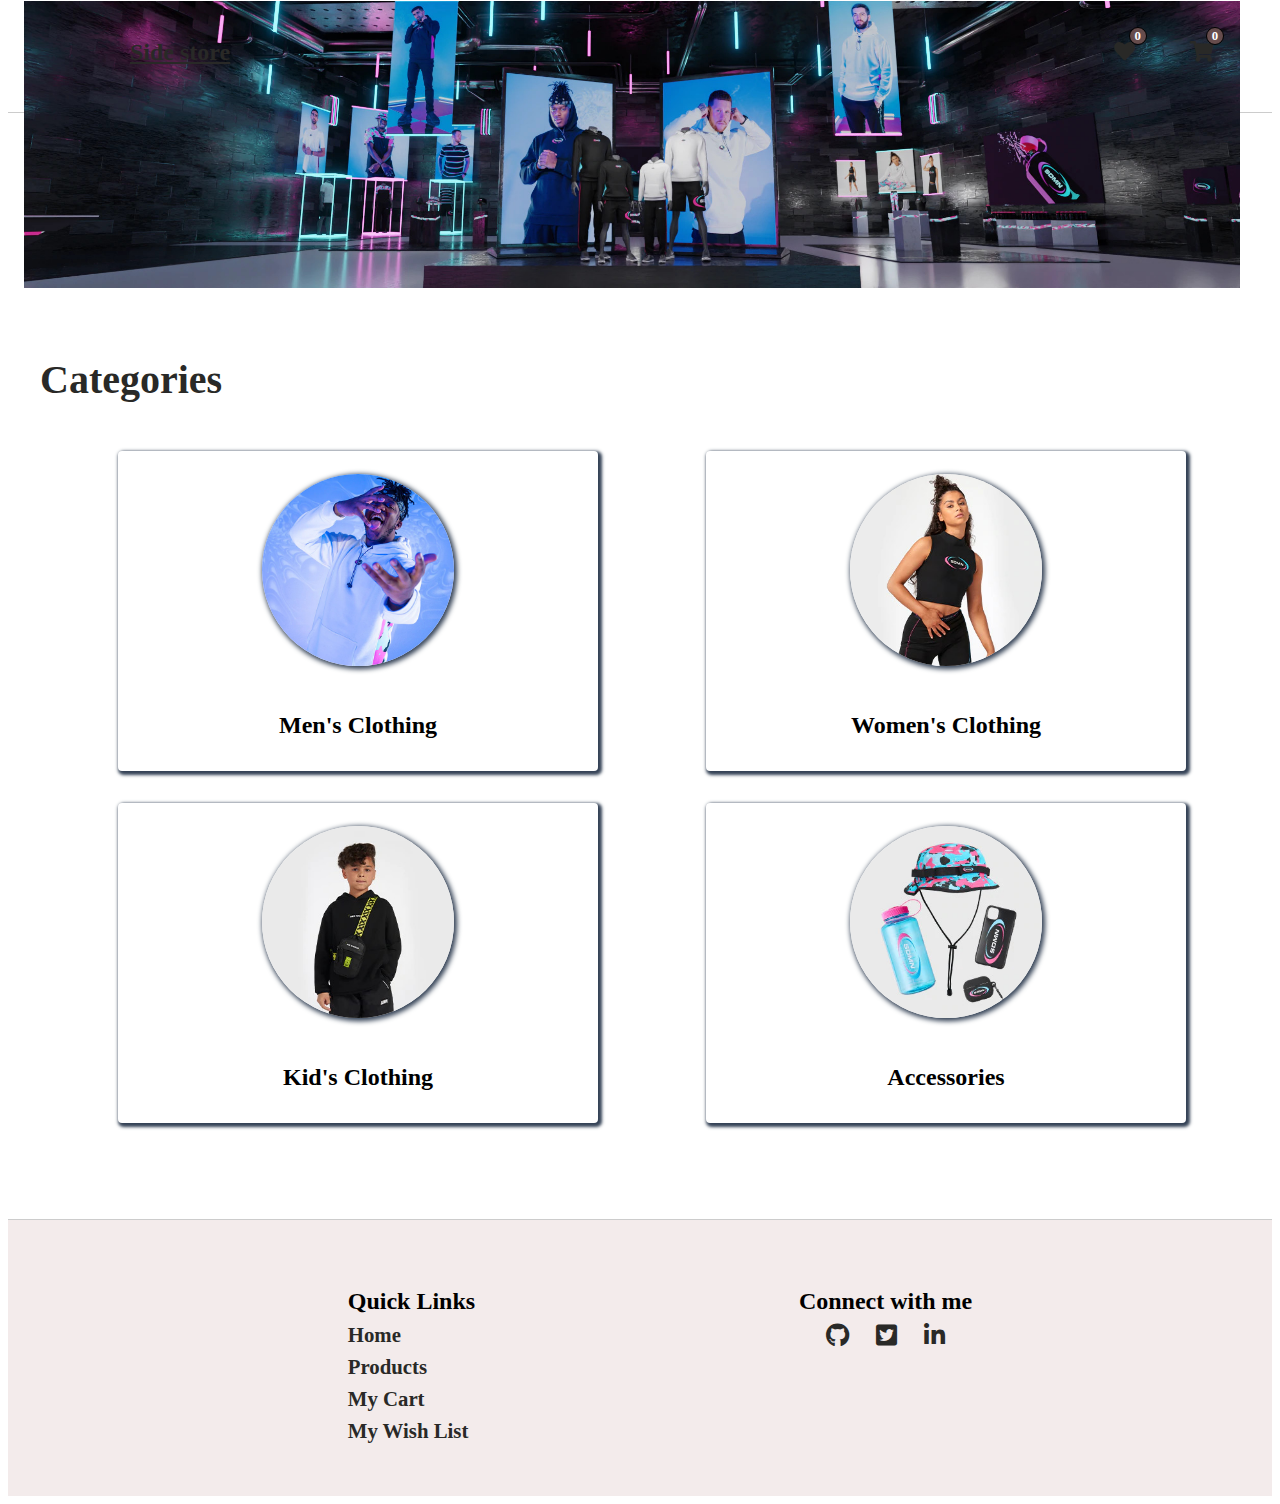
==== index.html @ 33a96c40 "add home page" ====
<!DOCTYPE html>
<html lang="en">
  <head>
    <meta charset="UTF-8" />
    <meta http-equiv="X-UA-Compatible" content="IE=edge" />
    <meta name="viewport" content="width=device-width, initial-scale=1.0" />
    <title>Side Store</title>

    <link
      rel="shortcut icon"
      href="/assets/logos/favicon-16x16.png"
      sizes="16x16"
    />
    <link
      rel="shortcut icon"
      href="/assets/logos/favicon-32x32.png"
      sizes="32x32"
    />
    <link
      rel="shortcut icon"
      href="/assets/logos/apple-touch-icon.png"
      sizes="180x180"
    />

    <link rel="stylesheet" href="/app.css" />
    <link
      rel="stylesheet"
      href="https://cdnjs.cloudflare.com/ajax/libs/font-awesome/5.15.4/css/all.min.css"
      integrity="sha512-1ycn6IcaQQ40/MKBW2W4Rhis/DbILU74C1vSrLJxCq57o941Ym01SwNsOMqvEBFlcgUa6xLiPY/NS5R+E6ztJQ=="
      crossorigin="anonymous"
      referrerpolicy="no-referrer"
    />

    <link
      rel="stylesheet"
      href="https://side-library.netlify.app/css/main.css"
    />
  </head>

  <body>
    <header>
      <nav class="container navbar-align">
        <div class="navbar-align">
          <img class="logo" src="/assets/images/Logo.jpg" alt="Side store" />
          <a class="brand-name" href="/index.html">
            <span class="link mark-text">Side store</span>
          </a>
        </div>
        <form class="navbar-form">
          <input type="text" placeholder="Search for product" />
          <button type="submit"><i class="fas fa-search"></i></button>
        </form>
        <div class="navbar-align">
          <button class="navbar-btn-log">Login</button>
          <a class="link badge-btn" href="#">
            <i class="fas fa-heart">
              <span class="badge-count">0</span>
            </i>
          </a>
          <a class="link badge-btn" href="#">
            <i class="fas fa-shopping-cart">
              <span class="badge-count">0</span>
            </i>
          </a>
        </div>
      </nav>
    </header>
    <main class="container main">
      <div class="hero-img-container">
        <img src="/assets/images/Products.jpg" class="product-image" alt="" />
      </div>

      <section class="section">
        <h1 class="link section-heading">Categories</h1>

        <ul class="section-container">
          <li class="section-subcontainer">
            <div class="card category-card">
              <img class="img img-round" src="/assets/images/Men.jpg" alt="" />
              <h2 class="link img-header">Men's Clothing</h2>
            </div>
          </li>

          <li class="section-subcontainer">
            <div class="card category-card">
              <img
                class="img img-round"
                src="/assets/images/Women.jpg"
                alt=""
              />
              <h2 class="link img-header">Women's Clothing</h2>
            </div>
          </li>

          <li class="section-subcontainer">
            <div class="card category-card">
              <img class="img img-round" src="/assets/images/Kids.jpg" alt="" />
              <h2 class="link img-header">Kid's Clothing</h2>
            </div>
          </li>

          <li class="section-subcontainer">
            <div class="card category-card">
              <img
                class="img img-round"
                src="/assets/images/Accessories.jpg"
                alt=""
              />
              <h2 class="link img-header">Accessories</h2>
            </div>
          </li>
        </ul>
      </section>
    </main>

    <footer class="footer">
      <div class="footer-container">
        <div class="subcontainer">
          <div class="footer-subcontainer">
            <ul class="links">
              <span> Quick Links </span>
              <div class="quick-links">
                <li class="connect">
                  <a class="link" href="/index.html">Home</a>
                </li>
                <li class="connect">
                  <a class="link" href="/about.html">Products</a>
                </li>
                <li class="connect">
                  <a class="link" href="/about.html">My Cart</a>
                </li>
                <li class="connect">
                  <a class="link" href="/about.html">My Wish List</a>
                </li>
              </div>
            </ul>
          </div>

          <div class="footer-subcontainer">
            <ul class="links">
              <span> Connect with me </span>
              <div class="links-connect">
                <li class="connect">
                  <a
                    class="link link-social"
                    href="https://github.com/SyedRashed007"
                  >
                    <i class="fab fa-github"></i>
                  </a>
                </li>
                <li class="connect">
                  <a
                    class="link link-social"
                    href="https://twitter.com/SyedRasheduddin"
                  >
                    <i class="fab fa-twitter-square"></i>
                  </a>
                </li>
                <li class="connect">
                  <a
                    class="link link-social"
                    href="https://www.linkedin.com/in/syed-rasheduddin/"
                  >
                    <i class="fab fa-linkedin-in"></i>
                  </a>
                </li>
              </div>
            </ul>
          </div>
        </div>
      </div>
    </footer>
  </body>
</html>
---- app.css ----
@import url("https://fonts.googleapis.com/css2?family=Lato:wght@400&display=swap");

@import url("./pages/homepage.css");

:root {
  --gray: #ccc;
  --lightGray: #f3ebeb;
  --darkGray: #664c4c;
  --darkBlue: #334155;
  --white: #ffffff;
  --darkWhite: #fafafa;
  --black: #000000;
  --lightBlack: #292927;
}

.container {
  margin: auto;
  max-width: 140rem;
  padding: 1rem 2rem 2rem 1rem;
  border-bottom: 1px solid var(--gray);
}
.link {
  position: relative;
  text-decoration: none;
}
.link:after {
  background: var(--darkGray);
  content: "";
  display: block;
  height: 1px;
  left: 50%;
  position: absolute;
  transition: width 0.3s, left 0.3s;
  width: 0;
}
.link:hover::after {
  left: 0;
  width: 100%;
}
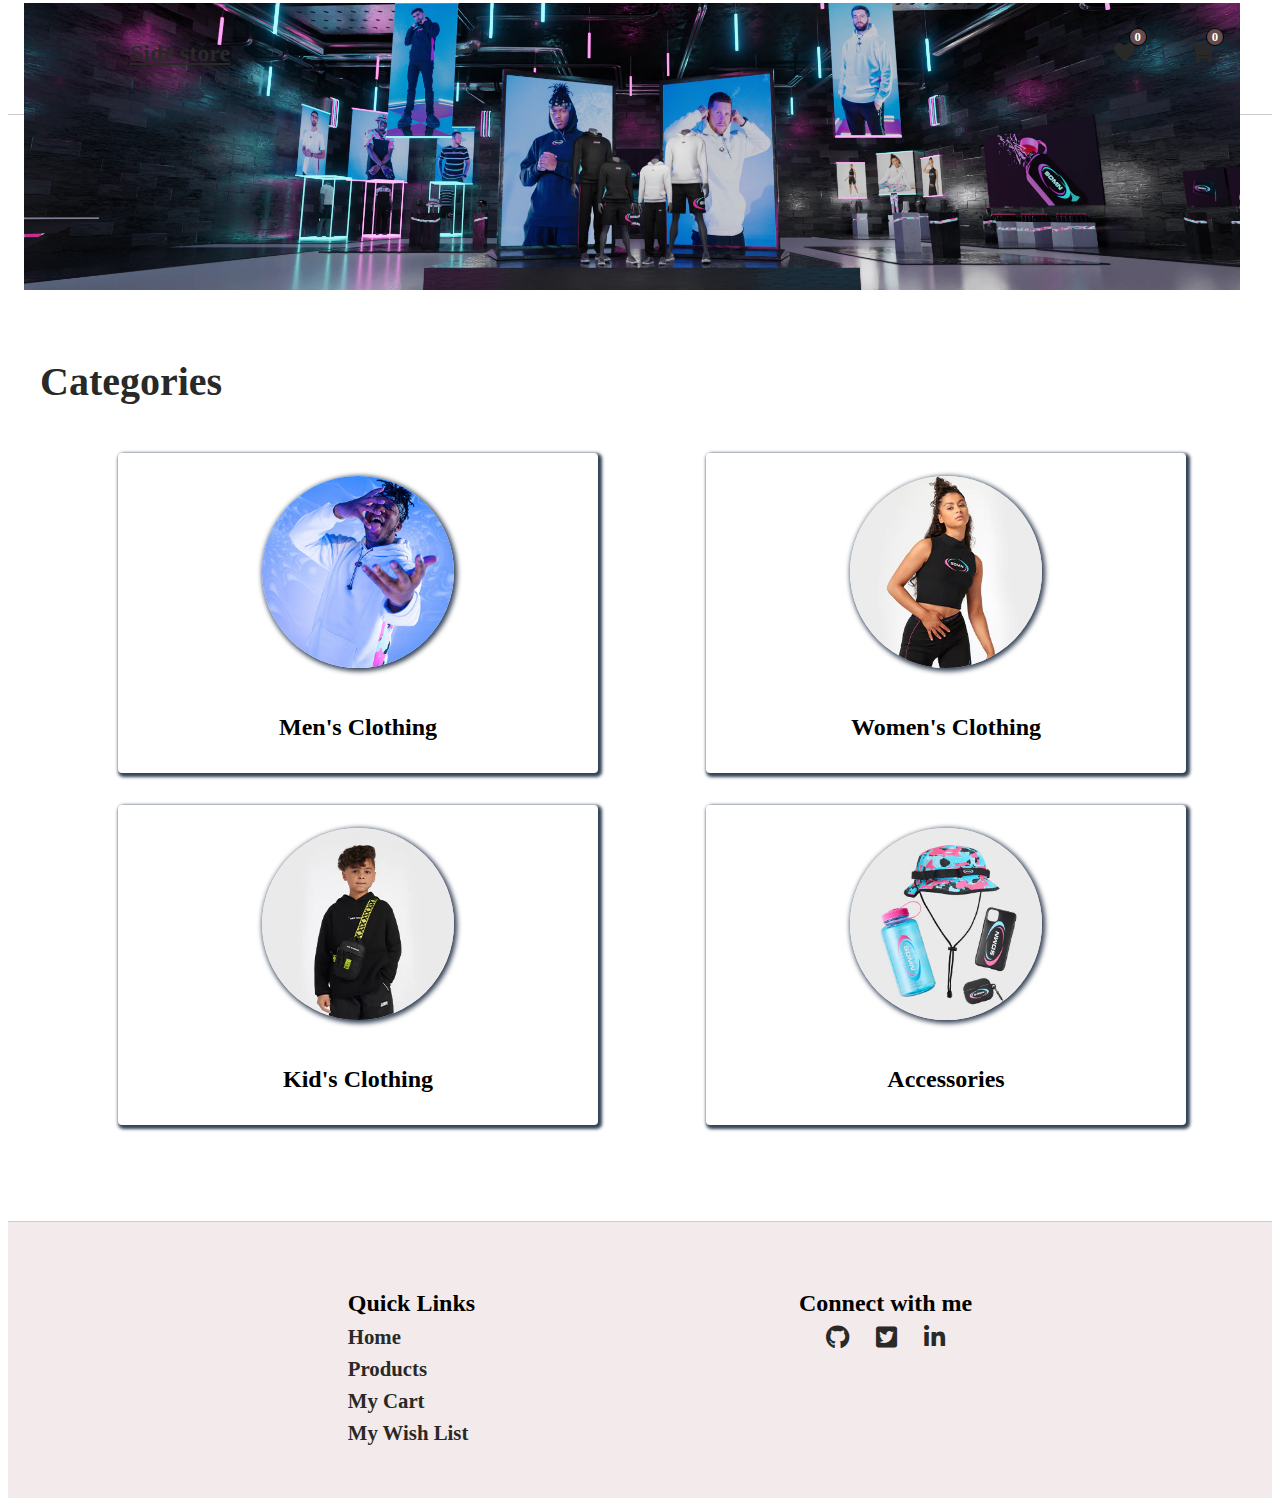
==== commit 8abaa0fb: "add cart page" ====
--- a/index.html
+++ b/index.html
@@ -51,13 +51,15 @@
           <button type="submit"><i class="fas fa-search"></i></button>
         </form>
         <div class="navbar-align">
-          <button class="navbar-btn-log">Login</button>
+          <a href="/pages/login.html">
+            <button class="navbar-btn-log">Login</button>
+          </a>
           <a class="link badge-btn" href="#">
             <i class="fas fa-heart">
               <span class="badge-count">0</span>
             </i>
           </a>
-          <a class="link badge-btn" href="#">
+          <a class="link badge-btn" href="/pages/cart.html">
             <i class="fas fa-shopping-cart">
               <span class="badge-count">0</span>
             </i>
@@ -75,14 +77,14 @@
 
         <ul class="section-container">
           <li class="section-subcontainer">
-            <div class="card category-card">
+            <div class="cards category-card">
               <img class="img img-round" src="/assets/images/Men.jpg" alt="" />
               <h2 class="link img-header">Men's Clothing</h2>
             </div>
           </li>
 
           <li class="section-subcontainer">
-            <div class="card category-card">
+            <div class="cards category-card">
               <img
                 class="img img-round"
                 src="/assets/images/Women.jpg"
@@ -93,14 +95,14 @@
           </li>
 
           <li class="section-subcontainer">
-            <div class="card category-card">
+            <div class="cards category-card">
               <img class="img img-round" src="/assets/images/Kids.jpg" alt="" />
               <h2 class="link img-header">Kid's Clothing</h2>
             </div>
           </li>
 
           <li class="section-subcontainer">
-            <div class="card category-card">
+            <div class="cards category-card">
               <img
                 class="img img-round"
                 src="/assets/images/Accessories.jpg"
@@ -127,7 +129,7 @@
                   <a class="link" href="/about.html">Products</a>
                 </li>
                 <li class="connect">
-                  <a class="link" href="/about.html">My Cart</a>
+                  <a class="link" href="/pages/cart.html">My Cart</a>
                 </li>
                 <li class="connect">
                   <a class="link" href="/about.html">My Wish List</a>
--- a/app.css
+++ b/app.css
@@ -1,6 +1,9 @@
 @import url("https://fonts.googleapis.com/css2?family=Lato:wght@400&display=swap");
 
-@import url("./pages/homepage.css");
+@import url("./css/homepage.css");
+@import url("./css/auth.css");
+
+@import url("./css/cart.css");
 
 :root {
   --gray: #ccc;
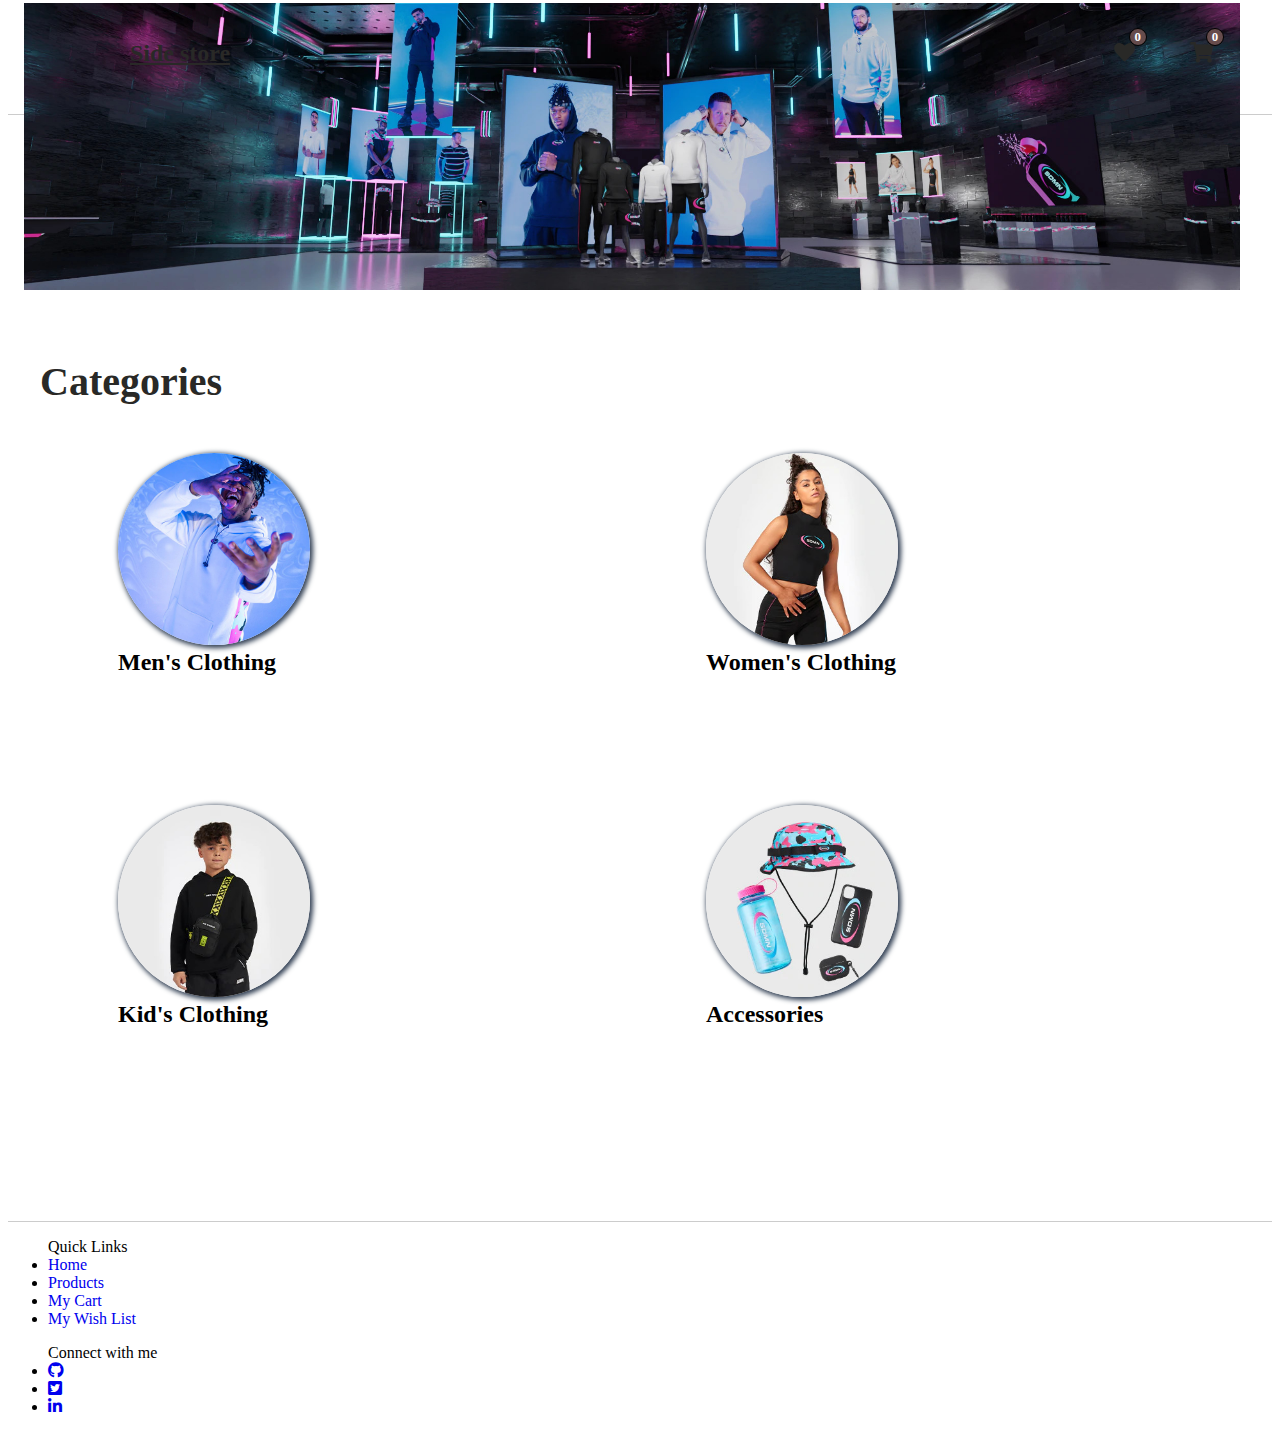
==== commit 678808a0: "Merge pull request #3 from SyedRashed007/products" ====
--- a/index.html
+++ b/index.html
@@ -59,7 +59,7 @@
               <span class="badge-count">0</span>
             </i>
           </a>
-          <a class="link badge-btn" href="/pages/cart.html">
+          <a class="link badge-btn" href="#">
             <i class="fas fa-shopping-cart">
               <span class="badge-count">0</span>
             </i>
@@ -126,10 +126,10 @@
                   <a class="link" href="/index.html">Home</a>
                 </li>
                 <li class="connect">
-                  <a class="link" href="/about.html">Products</a>
+                  <a class="link" href="/pages/products.html">Products</a>
                 </li>
                 <li class="connect">
-                  <a class="link" href="/pages/cart.html">My Cart</a>
+                  <a class="link" href="/about.html">My Cart</a>
                 </li>
                 <li class="connect">
                   <a class="link" href="/about.html">My Wish List</a>
--- a/app.css
+++ b/app.css
@@ -1,10 +1,11 @@
 @import url("https://fonts.googleapis.com/css2?family=Lato:wght@400&display=swap");
 
 @import url("./css/homepage.css");
+
+
+@import url("./css/products.css");
+
 @import url("./css/auth.css");
-
-@import url("./css/cart.css");
-
 :root {
   --gray: #ccc;
   --lightGray: #f3ebeb;
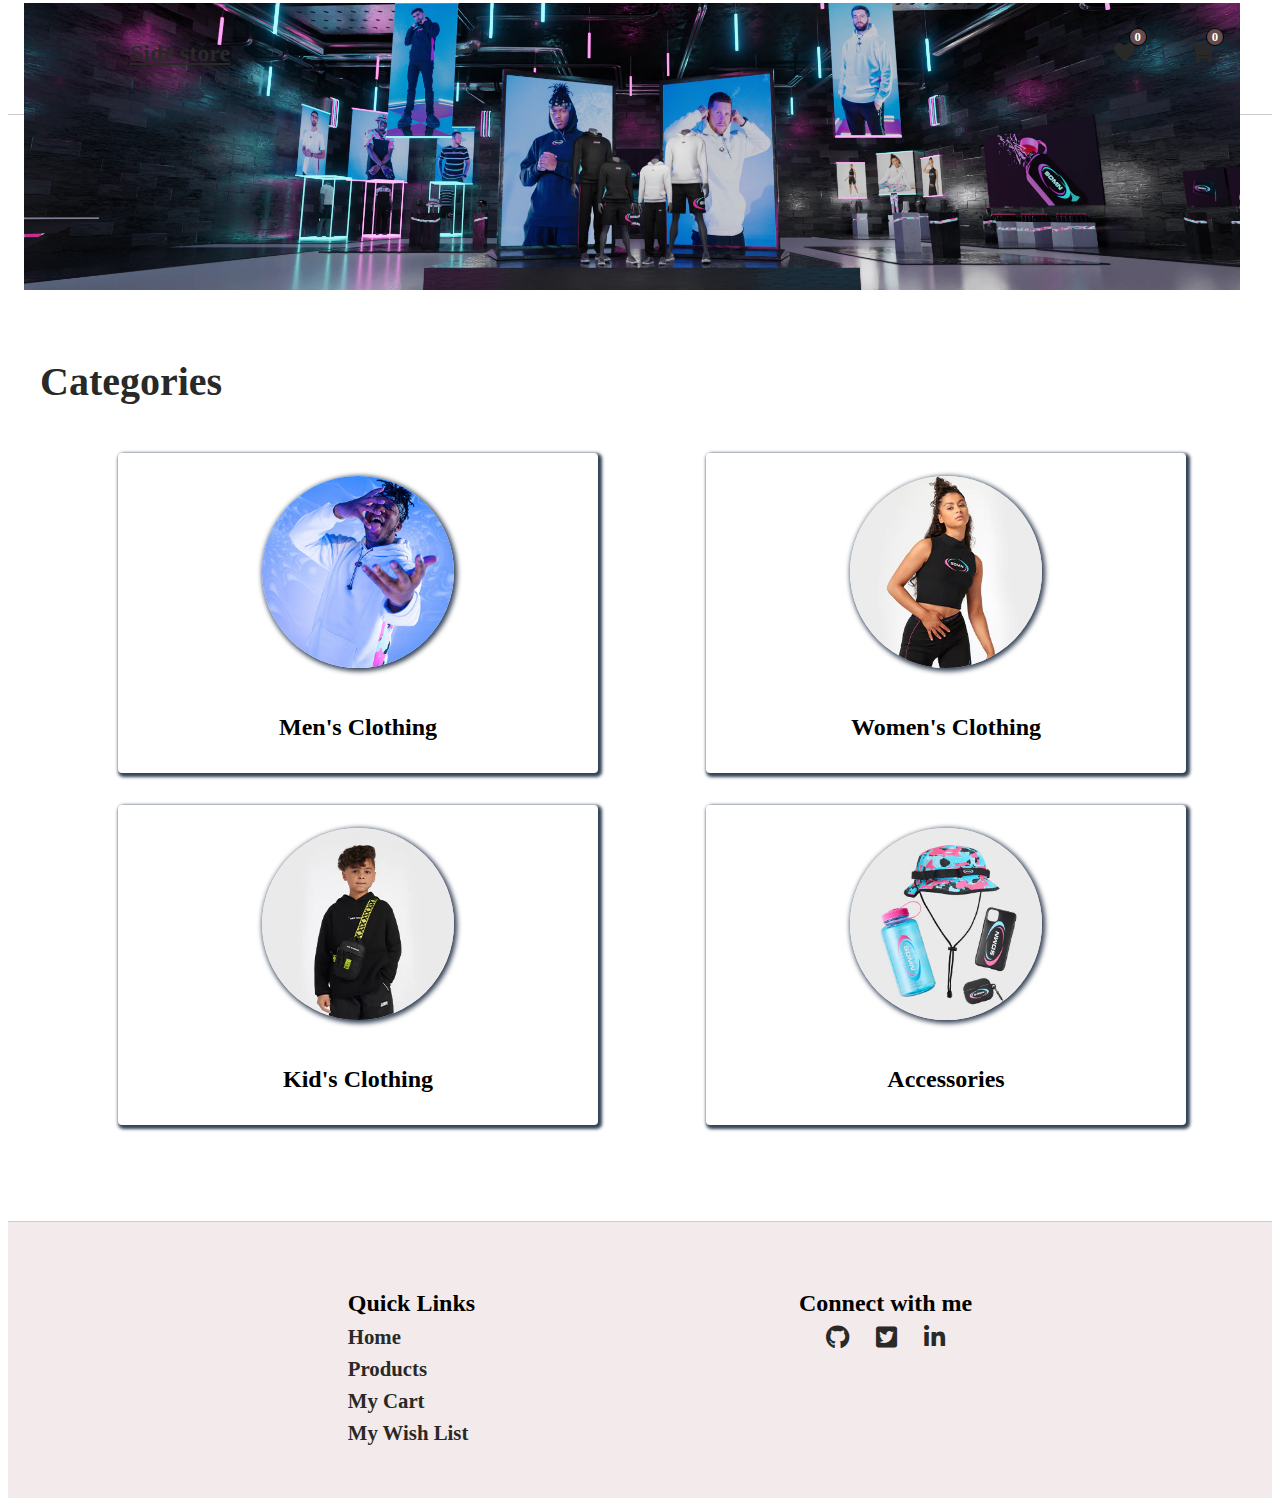
==== commit 6c9f2f7e: "fixed styling" ====
--- a/index.html
+++ b/index.html
@@ -59,7 +59,7 @@
               <span class="badge-count">0</span>
             </i>
           </a>
-          <a class="link badge-btn" href="#">
+          <a class="link badge-btn" href="/pages/cart.html">
             <i class="fas fa-shopping-cart">
               <span class="badge-count">0</span>
             </i>
@@ -78,7 +78,11 @@
         <ul class="section-container">
           <li class="section-subcontainer">
             <div class="cards category-card">
-              <img class="img img-round" src="/assets/images/Men.jpg" alt="" />
+              <img
+                class="img img-round"
+                src="/assets/images/Men.jpg"
+                alt="Mens"
+              />
               <h2 class="link img-header">Men's Clothing</h2>
             </div>
           </li>
@@ -88,7 +92,7 @@
               <img
                 class="img img-round"
                 src="/assets/images/Women.jpg"
-                alt=""
+                alt="Womens"
               />
               <h2 class="link img-header">Women's Clothing</h2>
             </div>
@@ -96,7 +100,11 @@
 
           <li class="section-subcontainer">
             <div class="cards category-card">
-              <img class="img img-round" src="/assets/images/Kids.jpg" alt="" />
+              <img
+                class="img img-round"
+                src="/assets/images/Kids.jpg"
+                alt="Kids"
+              />
               <h2 class="link img-header">Kid's Clothing</h2>
             </div>
           </li>
@@ -106,7 +114,7 @@
               <img
                 class="img img-round"
                 src="/assets/images/Accessories.jpg"
-                alt=""
+                alt="Accessories"
               />
               <h2 class="link img-header">Accessories</h2>
             </div>
@@ -129,10 +137,10 @@
                   <a class="link" href="/pages/products.html">Products</a>
                 </li>
                 <li class="connect">
-                  <a class="link" href="/about.html">My Cart</a>
+                  <a class="link" href="/pages/cart.html">My Cart</a>
                 </li>
                 <li class="connect">
-                  <a class="link" href="/about.html">My Wish List</a>
+                  <a class="link" href="/pages/wishlist.html">My Wish List</a>
                 </li>
               </div>
             </ul>
--- a/app.css
+++ b/app.css
@@ -1,11 +1,11 @@
 @import url("https://fonts.googleapis.com/css2?family=Lato:wght@400&display=swap");
 
 @import url("./css/homepage.css");
+@import url("./css/wishlist.css");
+@import url("./css/cart.css");
+@import url("./css/products.css");
+@import url("./css/auth.css");
 
-
-@import url("./css/products.css");
-
-@import url("./css/auth.css");
 :root {
   --gray: #ccc;
   --lightGray: #f3ebeb;
